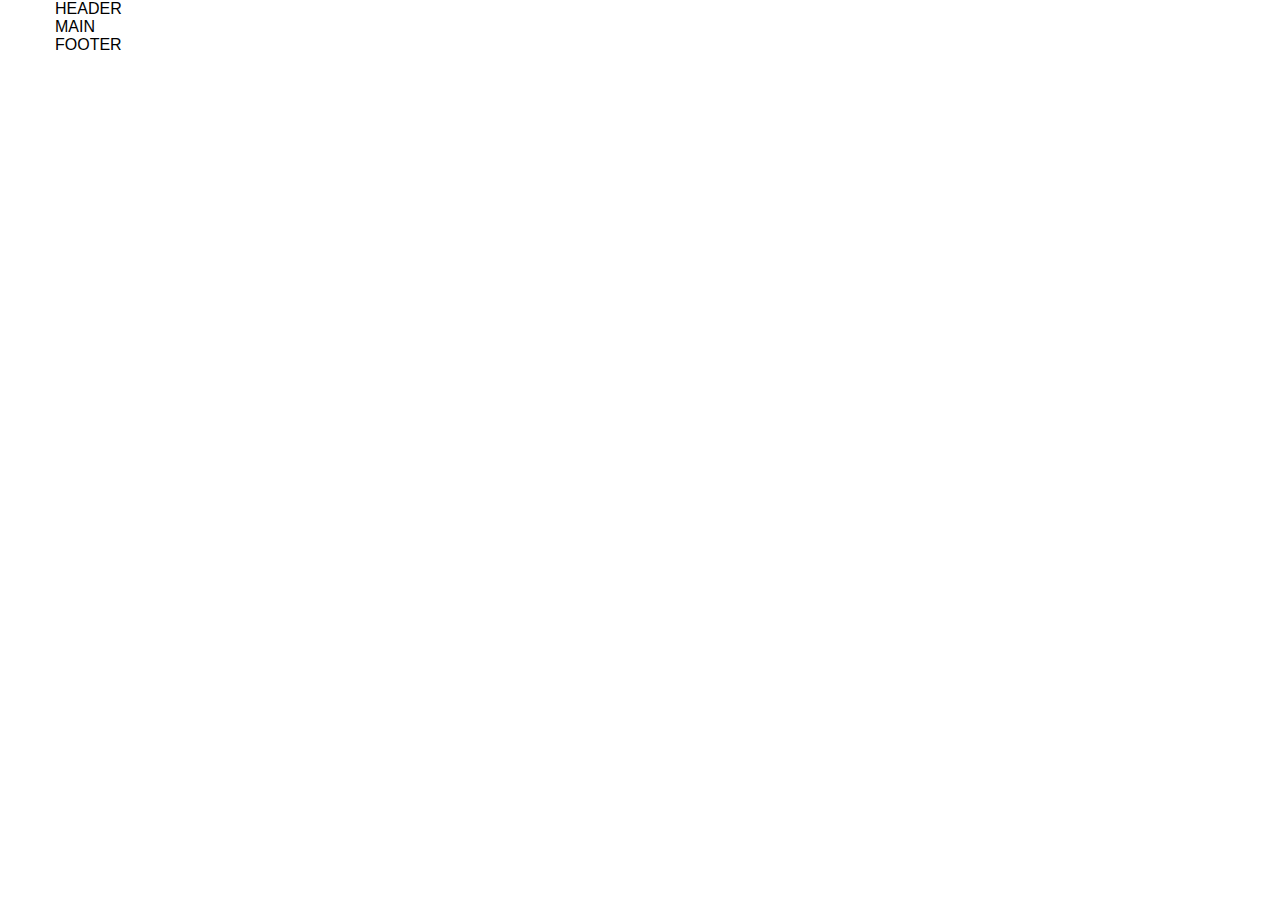
==== index.html @ 9e71ead6 "Initial commit" ====
<!DOCTYPE html>
<html lang="en">

    <head>

        <meta charset="UTF-8">
        <meta name="viewport" content="width=device-width, initial-scale=1.0">

        <title>Template HTML CSS</title>

        <!-- CSS -->
        <link rel="stylesheet" href="css/12bool.css">
        <link rel="stylesheet" href="css/style.css">

    </head>

    <body>
        
        <!-- Inizio Header Principale -->
        <header>
            <div class="container">
                HEADER
            </div>
        </header>
        <!-- Fine Header Principale -->
        
        <!-- Inizio Main -->
        <main>
            <div class="container">
                MAIN
            </div>
        </main>
        <!-- Fine Main -->
        
        <!-- Inizio Footer Principale -->
        <footer>
            <div class="container">
                FOOTER
            </div>
        </footer>
        <!-- Fine Footer Principale -->

    </body>

</html>
---- css/12bool.css ----
/* 
    CONTAINER
*/
.container {
    max-width: 1170px;
    margin: 0 auto;
}

/* 
    ROW
*/
.row {
    display: flex;
    flex-wrap: wrap;
}

/* 
    RESET COLUMNS
*/
[class*="col-"] {
    flex: 0 0 auto;
}

/* 
    COLUMNS
*/
.col {
    flex-grow: 1;
    flex-basis: 0;
    max-width: 100%;
}

.col-1 {
    width: calc((100% / 12) * 1);
    max-width: calc((100% / 12) * 1);
}

.col-2 {
    width: calc((100% / 12) * 2);
    max-width: calc((100% / 12) * 2);
}

.col-3 {
    width: calc((100% / 12) * 3);
    max-width: calc((100% / 12) * 3);
}

.col-4 {
    width: calc((100% / 12) * 4);
    max-width: calc((100% / 12) * 4);
}

.col-5 {
    width: calc((100% / 12) * 5);
    max-width: calc((100% / 12) * 5);
}

.col-6 { 
    width: calc((100% / 12) * 6);
    max-width: calc((100% / 12) * 6);
}

.col-7 {
    width: calc((100% / 12) * 7);
    max-width: calc((100% / 12) * 7);
}

.col-8 {
    width: calc((100% / 12) * 8);
    max-width: calc((100% / 12) * 8);
}

.col-9 {
    width: calc((100% / 12) * 9);
    max-width: calc((100% / 12) * 9);
}

.col-10 {
    width: calc((100% / 12) * 10);
    max-width: calc((100% / 12) * 10);
}

.col-11 {
    width: calc((100% / 12) * 11);
    max-width: calc((100% / 12) * 11);
}

.col-12 { 
    width: calc((100% / 12) * 12);
    max-width: calc((100% / 12) * 12);
}

.col-offset-0 {
    margin-left: 0;
}

.col-offset-1 {
    margin-left: calc((100% / 12) * 1);
}

.col-offset-2 {
    margin-left: calc((100% / 12) * 2);
}

.col-offset-3 {
    margin-left: calc((100% / 12) * 3);
}

.col-offset-4 {
    margin-left: calc((100% / 12) * 4);
}

.col-offset-5 {
    margin-left: calc((100% / 12) * 5);
}

.col-offset-6 {
    margin-left: calc((100% / 12) * 6);
}

.col-offset-7 {
    margin-left: calc((100% / 12) * 7);
}

.col-offset-8 {
    margin-left: calc((100% / 12) * 8);
}

.col-offset-9 {
    margin-left: calc((100% / 12) * 9);
}

.col-offset-10 {
    margin-left: calc((100% / 12) * 10);
}

.col-offset-11 {
    margin-left: calc((100% / 12) * 11);
}

.col-offset-12 {
    margin-left: calc((100% / 12) * 12);
}

/* 
    SMALL DEVICES - sm
*/
@media screen and (min-width: 576px) {

    .col-sm {
        flex-grow: 1;
        flex-basis: 0;
        max-width: 100%;
    }
    
    .col-sm-1 {
        width: calc((100% / 12) * 1);
        max-width: calc((100% / 12) * 1);
    }
    
    .col-sm-2 {
        width: calc((100% / 12) * 2);
        max-width: calc((100% / 12) * 2);
    }
    
    .col-sm-3 {
        width: calc((100% / 12) * 3);
        max-width: calc((100% / 12) * 3);
    }
    
    .col-sm-4 { 
        width: calc((100% / 12) * 4);
        max-width: calc((100% / 12) * 4);
    }
    
    .col-sm-5 {
        width: calc((100% / 12) * 5);
        max-width: calc((100% / 12) * 5);
    }
    
    .col-sm-6 { 
        width: calc((100% / 12) * 6);
        max-width: calc((100% / 12) * 6);
    }
    
    .col-sm-7 {
        width: calc((100% / 12) * 7);
        max-width: calc((100% / 12) * 7);
    }
    
    .col-sm-8 {
        width: calc((100% / 12) * 8);
        max-width: calc((100% / 12) * 8);
    }
    
    .col-sm-9 {
        width: calc((100% / 12) * 9);
        max-width: calc((100% / 12) * 9);
    }
    
    .col-sm-10 {
        width: calc((100% / 12) * 10);
        max-width: calc((100% / 12) * 10);
    }
    
    .col-sm-11 {
        width: calc((100% / 12) * 11);
        max-width: calc((100% / 12) * 11);
    }
    
    .col-sm-12 { 
        width: calc((100% / 12) * 12);
        max-width: calc((100% / 12) * 12);
    }
    
    .col-sm-offset-0 {
        margin-left: 0;
    }
    
    .col-sm-offset-1 {
        margin-left: calc((100% / 12) * 1);
    }
    
    .col-sm-offset-2 {
        margin-left: calc((100% / 12) * 2);
    }
    
    .col-sm-offset-3 {
        margin-left: calc((100% / 12) * 3);
    }
    
    .col-sm-offset-4 {
        margin-left: calc((100% / 12) * 4);
    }
    
    .col-sm-offset-5 {
        margin-left: calc((100% / 12) * 5);
    }
    
    .col-sm-offset-6 {
        margin-left: calc((100% / 12) * 6);
    }
    
    .col-sm-offset-7 {
        margin-left: calc((100% / 12) * 7);
    }
    
    .col-sm-offset-8 {
        margin-left: calc((100% / 12) * 8);
    }
    
    .col-sm-offset-9 {
        margin-left: calc((100% / 12) * 9);
    }
    
    .col-sm-offset-10 {
        margin-left: calc((100% / 12) * 10);
    }
    
    .col-sm-offset-11 {
        margin-left: calc((100% / 12) * 11);
    }
    
    .col-sm-offset-12 {
        margin-left: calc((100% / 12) * 12);
    }

}

/* 
    MEDIUM DEVICES - md
*/
@media screen and (min-width: 768px) {

    .col-md {
        flex-grow: 1;
        flex-basis: 0;
        max-width: 100%;
    }
    
    .col-md-1 {
        width: calc((100% / 12) * 1);
        max-width: calc((100% / 12) * 1);
    }
    
    .col-md-2 {
        width: calc((100% / 12) * 2);
        max-width: calc((100% / 12) * 2);
    }
    
    .col-md-3 {
        width: calc((100% / 12) * 3);
        max-width: calc((100% / 12) * 3);
    }
    
    .col-md-4 { 
        width: calc((100% / 12) * 4);
        max-width: calc((100% / 12) * 4);
    }
    
    .col-md-5 {
        width: calc((100% / 12) * 5);
        max-width: calc((100% / 12) * 5);
    }
    
    .col-md-6 { 
        width: calc((100% / 12) * 6);
        max-width: calc((100% / 12) * 6);
    }
    
    .col-md-7 {
        width: calc((100% / 12) * 7);
        max-width: calc((100% / 12) * 7);
    }
    
    .col-md-8 {
        width: calc((100% / 12) * 8);
        max-width: calc((100% / 12) * 8);
    }
    
    .col-md-9 {
        width: calc((100% / 12) * 9);
        max-width: calc((100% / 12) * 9);
    }
    
    .col-md-10 {
        width: calc((100% / 12) * 10);
        max-width: calc((100% / 12) * 10);
    }
    
    .col-md-11 {
        width: calc((100% / 12) * 11);
        max-width: calc((100% / 12) * 11);
    }
    
    .col-md-12 { 
        width: calc((100% / 12) * 12);
        max-width: calc((100% / 12) * 12);
    }
    
    .col-md-offset-0 {
        margin-left: 0;
    }
    
    .col-md-offset-1 {
        margin-left: calc((100% / 12) * 1);
    }
    
    .col-md-offset-2 {
        margin-left: calc((100% / 12) * 2);
    }
    
    .col-md-offset-3 {
        margin-left: calc((100% / 12) * 3);
    }
    
    .col-md-offset-4 {
        margin-left: calc((100% / 12) * 4);
    }
    
    .col-md-offset-5 {
        margin-left: calc((100% / 12) * 5);
    }
    
    .col-md-offset-6 {
        margin-left: calc((100% / 12) * 6);
    }
    
    .col-md-offset-7 {
        margin-left: calc((100% / 12) * 7);
    }
    
    .col-md-offset-8 {
        margin-left: calc((100% / 12) * 8);
    }
    
    .col-md-offset-9 {
        margin-left: calc((100% / 12) * 9);
    }
    
    .col-md-offset-10 {
        margin-left: calc((100% / 12) * 10);
    }
    
    .col-md-offset-11 {
        margin-left: calc((100% / 12) * 11);
    }
    
    .col-md-offset-12 {
        margin-left: calc((100% / 12) * 12);
    }

}

/* 
    LARGE DEVICES - lg
*/
@media screen and (min-width: 992px) {

    .col-lg {
        flex-grow: 1;
        flex-basis: 0;
        max-width: 100%;
    }
    
    .col-lg-1 {
        width: calc((100% / 12) * 1);
        max-width: calc((100% / 12) * 1);
    }
    
    .col-lg-2 {
        width: calc((100% / 12) * 2);
        max-width: calc((100% / 12) * 2);
    }
    
    .col-lg-3 {
        width: calc((100% / 12) * 3);
        max-width: calc((100% / 12) * 3);
    }
    
    .col-lg-4 { 
        width: calc((100% / 12) * 4);
        max-width: calc((100% / 12) * 4);
    }
    
    .col-lg-5 {
        width: calc((100% / 12) * 5);
        max-width: calc((100% / 12) * 5);
    }
    
    .col-lg-6 { 
        width: calc((100% / 12) * 6);
        max-width: calc((100% / 12) * 6);
    }
    
    .col-lg-7 {
        width: calc((100% / 12) * 7);
        max-width: calc((100% / 12) * 7);
    }
    
    .col-lg-8 {
        width: calc((100% / 12) * 8);
        max-width: calc((100% / 12) * 8);
    }
    
    .col-lg-9 {
        width: calc((100% / 12) * 9);
        max-width: calc((100% / 12) * 9);
    }
    
    .col-lg-10 {
        width: calc((100% / 12) * 10);
        max-width: calc((100% / 12) * 10);
    }
    
    .col-lg-11 {
        width: calc((100% / 12) * 11);
        max-width: calc((100% / 12) * 11);
    }
    
    .col-lg-12 { 
        width: calc((100% / 12) * 12);
        max-width: calc((100% / 12) * 12);
    }
    
    .col-lg-offset-0 {
        margin-left: 0;
    }
    
    .col-lg-offset-1 {
        margin-left: calc((100% / 12) * 1);
    }
    
    .col-lg-offset-2 {
        margin-left: calc((100% / 12) * 2);
    }
    
    .col-lg-offset-3 {
        margin-left: calc((100% / 12) * 3);
    }
    
    .col-lg-offset-4 {
        margin-left: calc((100% / 12) * 4);
    }
    
    .col-lg-offset-5 {
        margin-left: calc((100% / 12) * 5);
    }
    
    .col-lg-offset-6 {
        margin-left: calc((100% / 12) * 6);
    }
    
    .col-lg-offset-7 {
        margin-left: calc((100% / 12) * 7);
    }
    
    .col-lg-offset-8 {
        margin-left: calc((100% / 12) * 8);
    }
    
    .col-lg-offset-9 {
        margin-left: calc((100% / 12) * 9);
    }
    
    .col-lg-offset-10 {
        margin-left: calc((100% / 12) * 10);
    }
    
    .col-lg-offset-11 {
        margin-left: calc((100% / 12) * 11);
    }
    
    .col-lg-offset-12 {
        margin-left: calc((100% / 12) * 12);
    }

}
---- css/style.css ----
/* 
    RESET
*/

* {
    margin: 0;
    padding: 0;
    box-sizing: border-box;
}

/* 
    GENERAL
*/

html {
    font-family: Arial, Helvetica, sans-serif;
}

.container {
    max-width: 1170px;
    margin: 0 auto;
}
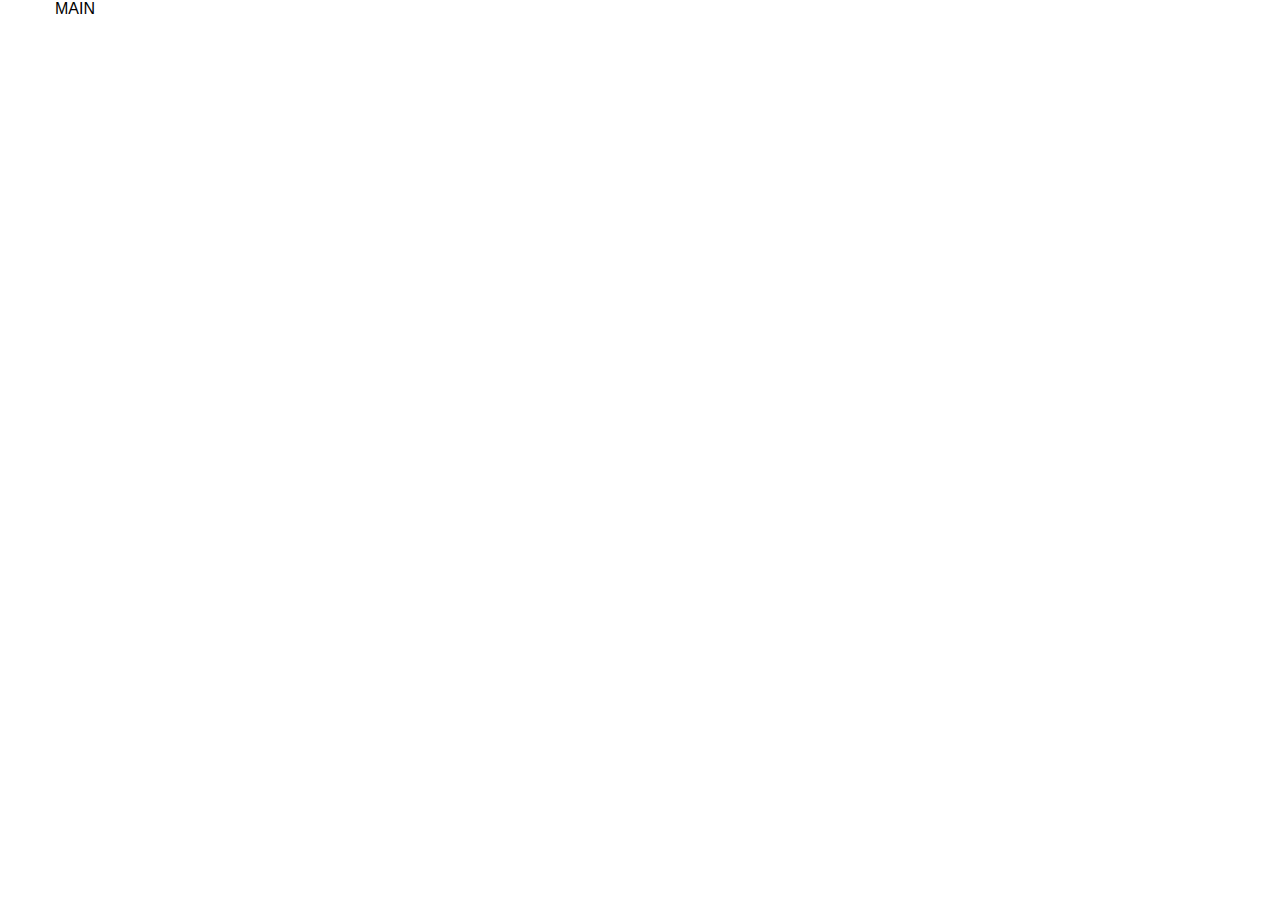
==== commit a0447fc5: "ADD base structure" ====
--- a/index.html
+++ b/index.html
@@ -15,31 +15,13 @@
     </head>
 
     <body>
-        
-        <!-- Inizio Header Principale -->
-        <header>
-            <div class="container">
-                HEADER
-            </div>
-        </header>
-        <!-- Fine Header Principale -->
-        
-        <!-- Inizio Main -->
+           <!-- Inizio Main -->
         <main>
             <div class="container">
                 MAIN
             </div>
         </main>
         <!-- Fine Main -->
-        
-        <!-- Inizio Footer Principale -->
-        <footer>
-            <div class="container">
-                FOOTER
-            </div>
-        </footer>
-        <!-- Fine Footer Principale -->
-
     </body>
 
 </html>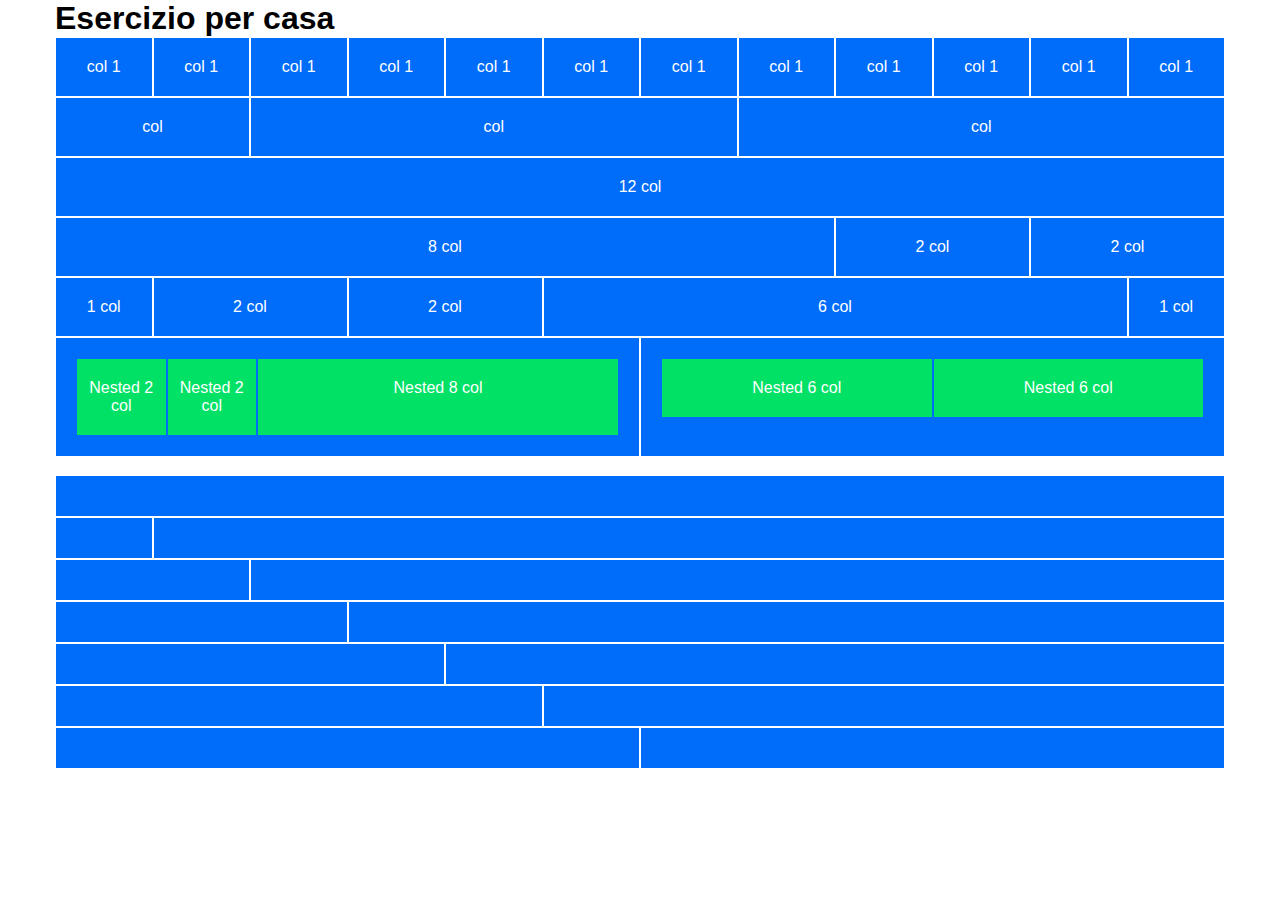
==== commit e1afa2f7: "ADD first exercise" ====
--- a/index.html
+++ b/index.html
@@ -18,7 +18,98 @@
            <!-- Inizio Main -->
         <main>
             <div class="container">
-                MAIN
+                <h1>Esercizio per casa</h1>
+
+                <div class="row">
+                    <div class="col-1 blue">col 1</div>
+                    <div class="col-1 blue">col 1</div>
+                    <div class="col-1 blue">col 1</div>
+                    <div class="col-1 blue">col 1</div>
+                    <div class="col-1 blue">col 1</div>
+                    <div class="col-1 blue">col 1</div>
+                    <div class="col-1 blue">col 1</div>
+                    <div class="col-1 blue">col 1</div>
+                    <div class="col-1 blue">col 1</div>
+                    <div class="col-1 blue">col 1</div>
+                    <div class="col-1 blue">col 1</div>
+                    <div class="col-1 blue">col 1</div>
+                </div>
+
+                <div class="row">
+                    <div class="col-2 blue">col</div>
+                    <div class="col-5 blue">col</div>
+                    <div class="col-5 blue">col</div>
+                </div>
+
+                <div class="row">
+                    <div class="col-12 blue">12 col</div>
+                </div>
+
+                <div class="row">
+                    <div class="col-8 blue">8 col</div>
+                    <div class="col-2 blue">2 col</div>
+                    <div class="col-2 blue">2 col</div>
+                </div>
+
+                <div class="row">
+                    <div class="col-1 blue">1 col</div>
+                    <div class="col-2 blue">2 col</div>
+                    <div class="col-2 blue">2 col</div>
+                    <div class="col-6 blue">6 col</div>
+                    <div class="col-1 blue">1 col</div>
+                </div>
+
+                <div class="row">
+                    <div class="col-6 blue">
+                        <div class="row">
+                            <div class="col-2 nested">Nested 2 col</div>
+                            <div class="col-2 nested">Nested 2 col</div>
+                            <div class="col-8 nested">Nested 8 col</div>
+                        </div>
+                    </div>
+                    <div class="col-6 blue">
+                        <div class="row">
+                            <div class="col-6 nested">Nested 6 col</div>
+                            <div class="col-6 nested">Nested 6 col</div>
+                        </div>
+                    </div>
+                </div>
+            
+                <br>
+
+                <div class="row">
+                    <div class="col blue"></div>
+                </div>
+
+                <div class="row">
+                    <div class="col-1 blue"></div>
+                    <div class="col blue"></div>
+                </div>
+
+                <div class="row">
+                    <div class="col-2 blue"></div>
+                    <div class="col blue"></div>
+                </div>
+
+                <div class="row">
+                    <div class="col-3 blue"></div>
+                    <div class="col blue"></div>
+                </div>
+
+                <div class="row">
+                    <div class="col-4 blue"></div>
+                    <div class="col blue"></div>
+                </div>
+
+                <div class="row">
+                    <div class="col-5 blue"></div>
+                    <div class="col blue"></div>
+                </div>
+
+                <div class="row">
+                    <div class="col-6 blue"></div>
+                    <div class="col blue"></div>
+                </div>
             </div>
         </main>
         <!-- Fine Main -->
--- a/css/style.css
+++ b/css/style.css
@@ -19,4 +19,21 @@
 .container {
     max-width: 1170px;
     margin: 0 auto;
-}+}
+
+.blue {
+    background-color: #006CFA;
+    color: white;
+    border: 1px solid white;
+    text-align: center;
+    padding: 20px;
+}
+
+.nested {
+    background-color: #00E165;
+    padding: 20px 0;
+    border: 1px solid #006CFA;
+}
+
+
+
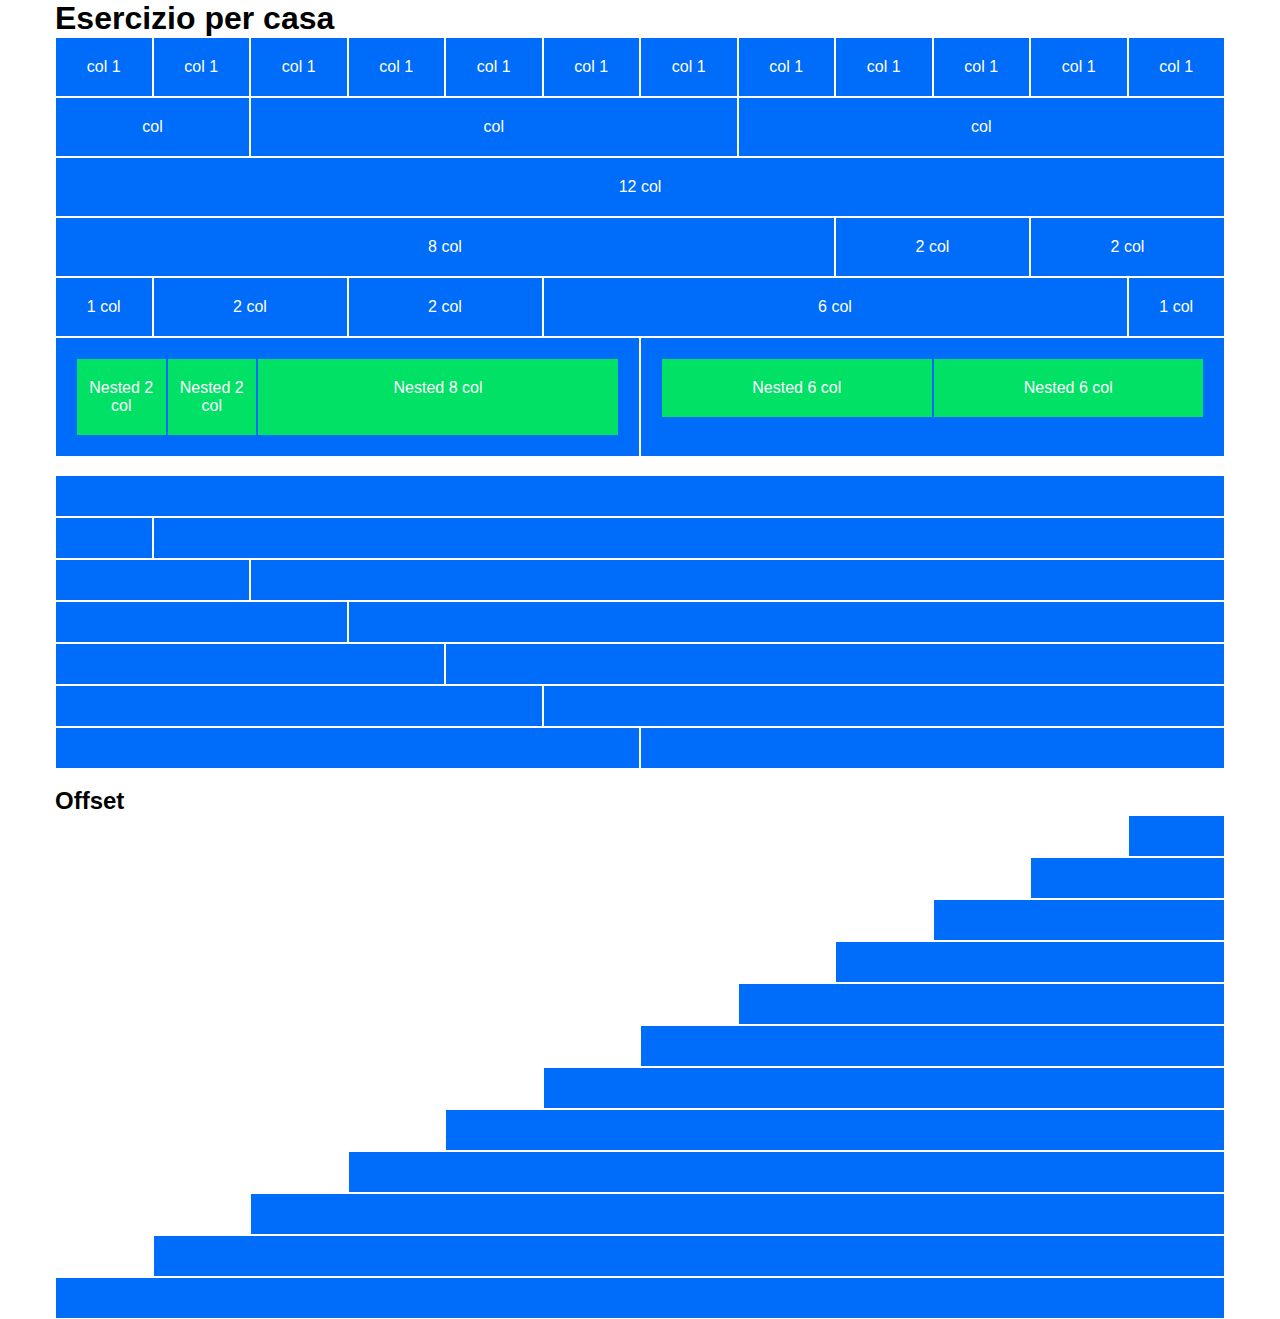
==== commit 1caa7e65: "ADD second exercise" ====
--- a/index.html
+++ b/index.html
@@ -110,6 +110,48 @@
                     <div class="col-6 blue"></div>
                     <div class="col blue"></div>
                 </div>
+
+                <br>
+
+                <h2>Offset</h2>
+
+                <div class="row">
+                    <div class="col-1 col-offset-11 blue"></div>
+                </div>
+                <div class="row">
+                    <div class="col-2 col-offset-10 blue"></div>
+                </div>
+                <div class="row">
+                    <div class="col-3 col-offset-9 blue"></div>
+                </div>
+                <div class="row">
+                    <div class="col-4 col-offset-8 blue"></div>
+                </div>
+                <div class="row">
+                    <div class="col-5 col-offset-7 blue"></div>
+                </div>
+                <div class="row">
+                    <div class="col-6 col-offset-6 blue"></div>
+                </div>
+                <div class="row">
+                    <div class="col-7 col-offset-5 blue"></div>
+                </div>
+                <div class="row">
+                    <div class="col-8 col-offset-4 blue"></div>
+                </div>
+                <div class="row">
+                    <div class="col-9 col-offset-3 blue"></div>
+                </div>
+                <div class="row">
+                    <div class="col-10 col-offset-2 blue"></div>
+                </div>
+                <div class="row">
+                    <div class="col-11 col-offset-1 blue"></div>
+                </div>
+                <div class="row">
+                    <div class="col-12 blue"></div>
+                </div>
+
             </div>
         </main>
         <!-- Fine Main -->
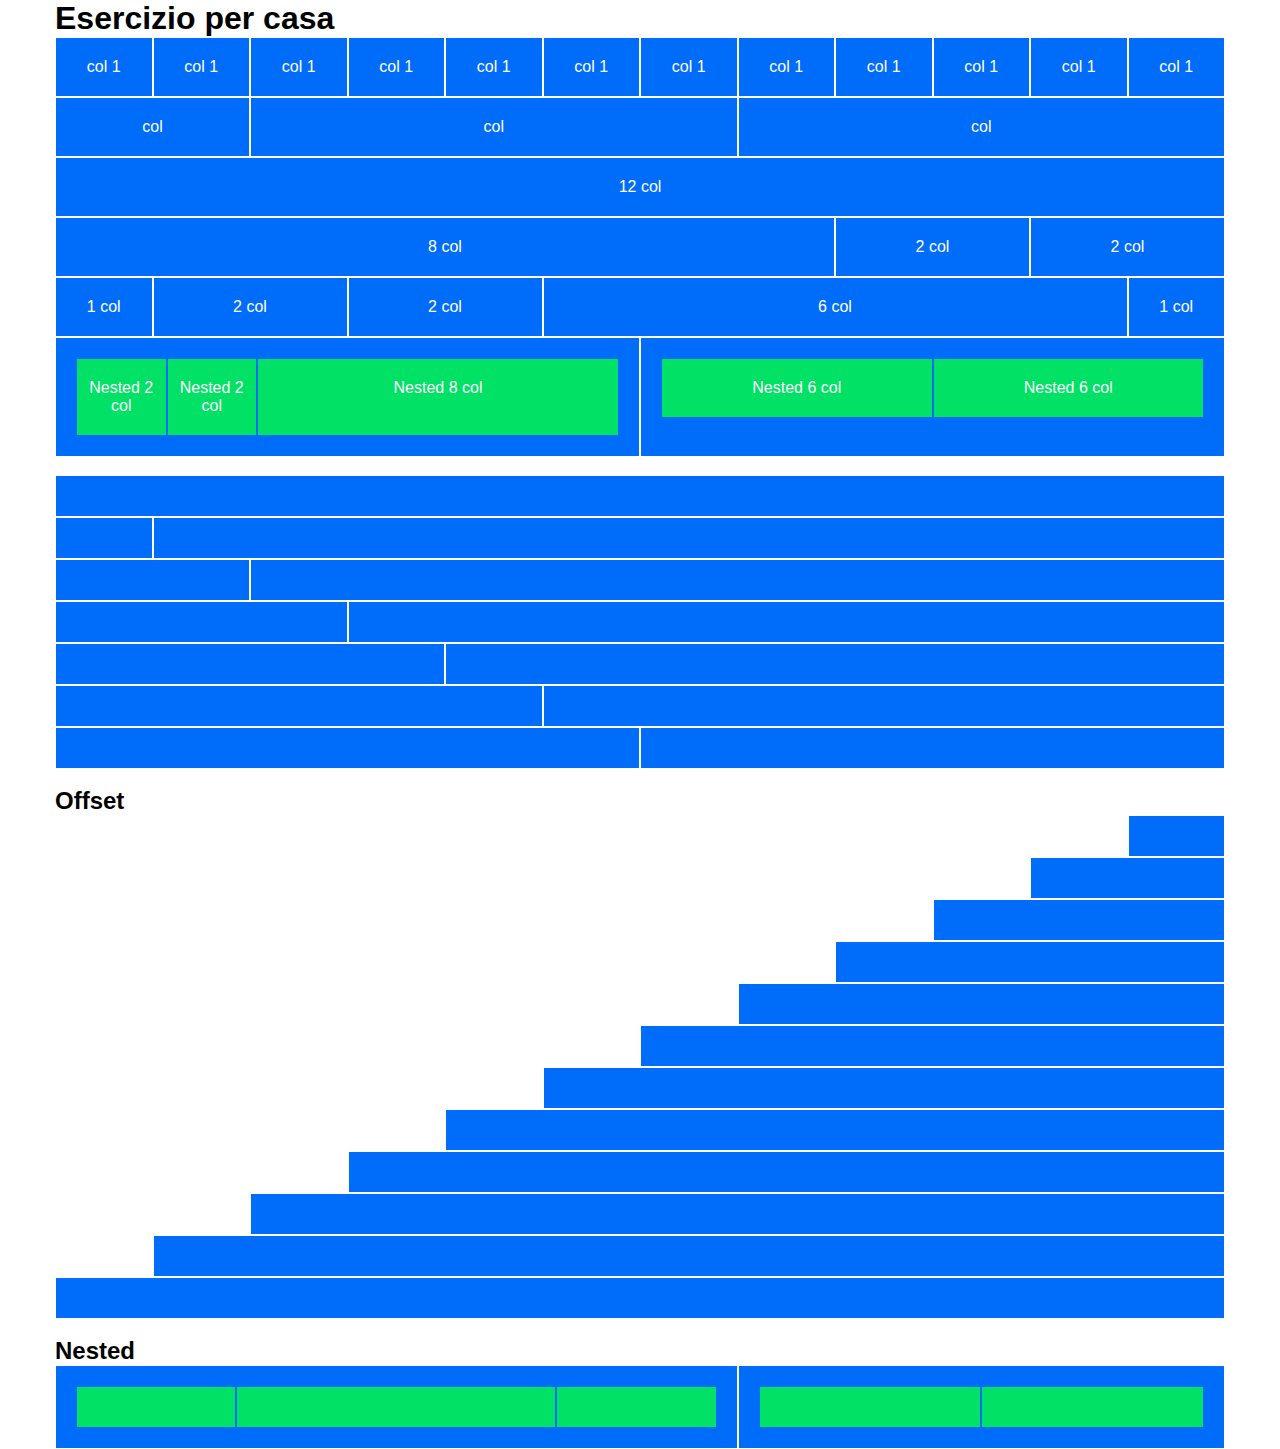
==== commit f6f45d05: "ADD third exercise" ====
--- a/index.html
+++ b/index.html
@@ -152,6 +152,26 @@
                     <div class="col-12 blue"></div>
                 </div>
 
+                <br>
+
+                <h2>Nested</h2>
+
+                <div class="row">
+                    <div class="col-7 blue">
+                        <div class="row">
+                            <div class="col-3 nested"></div>
+                            <div class="col-6 nested"></div>
+                            <div class="col-3 nested"></div>
+                        </div>
+                    </div>
+                    <div class="col-5 blue">
+                        <div class="row">
+                            <div class="col-6 nested"></div>
+                            <div class="col-6 nested"></div>
+                        </div>
+                    </div>
+                </div>
+
             </div>
         </main>
         <!-- Fine Main -->
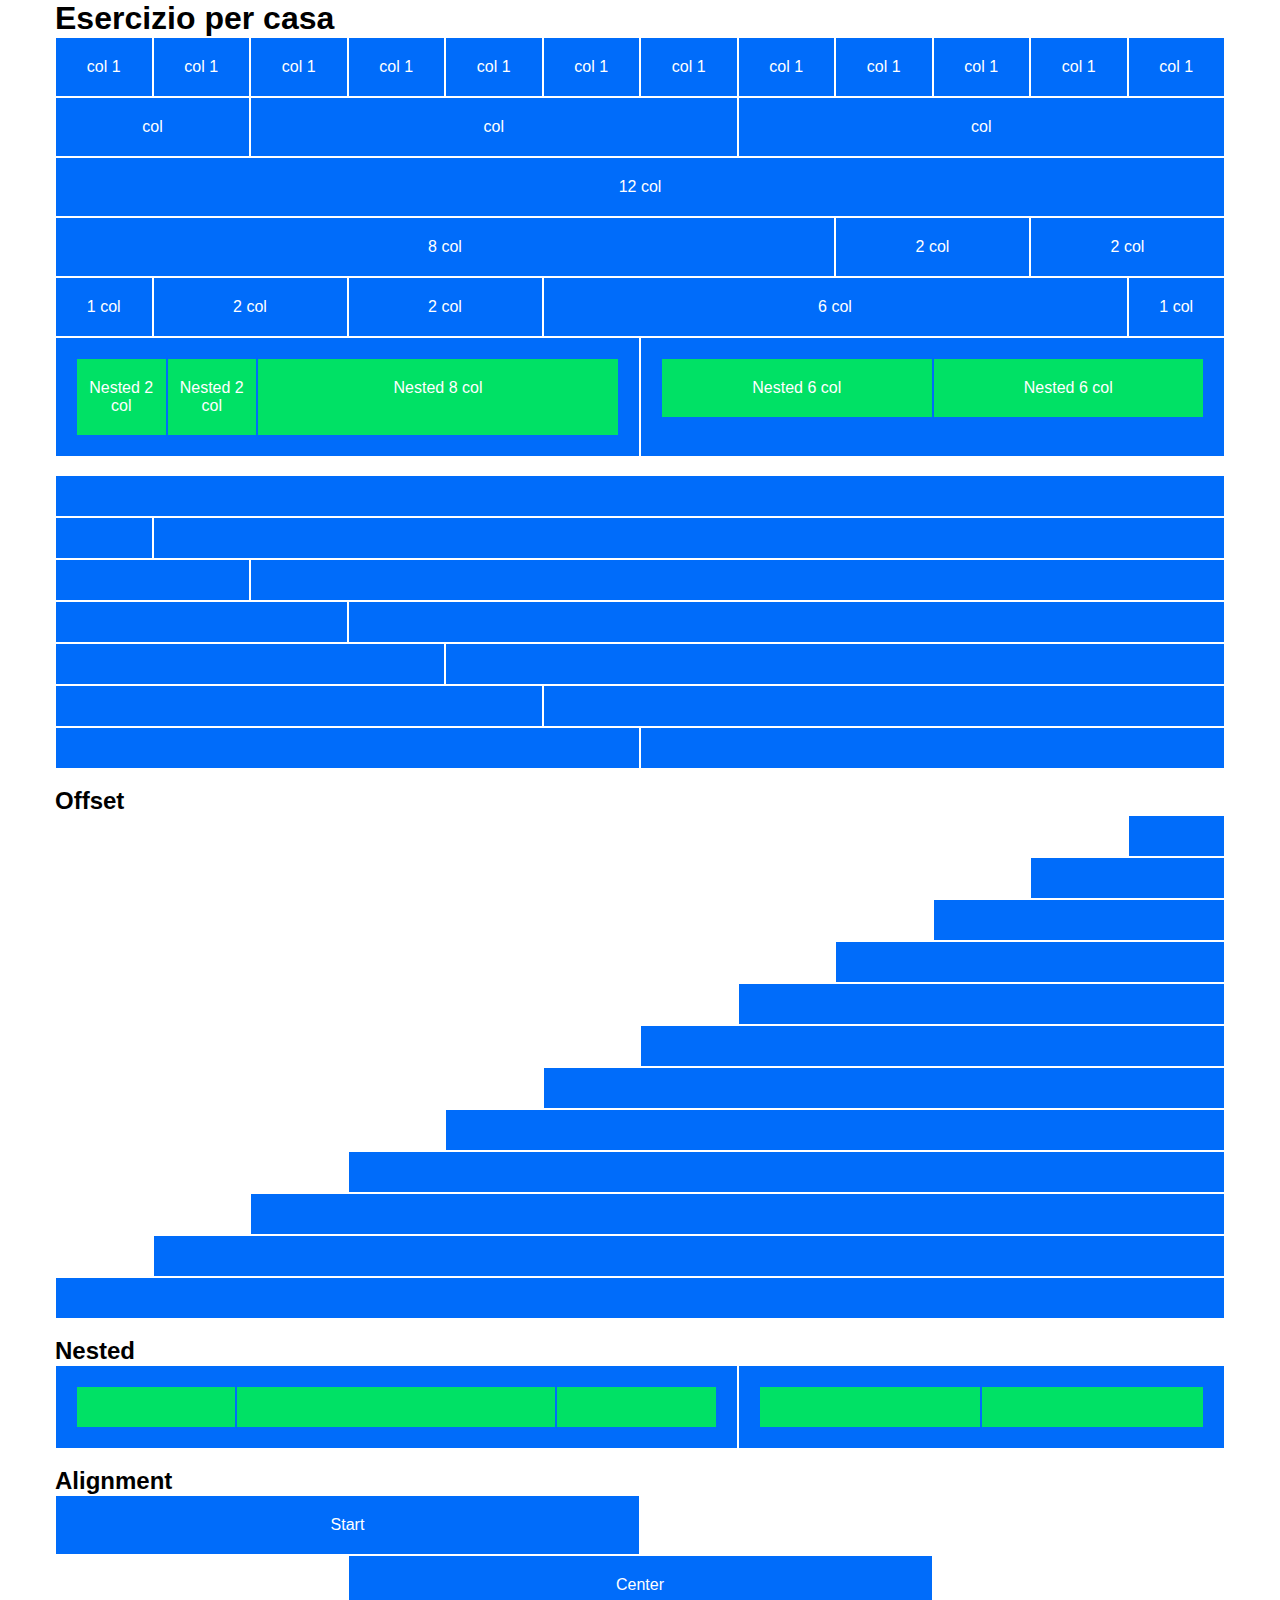
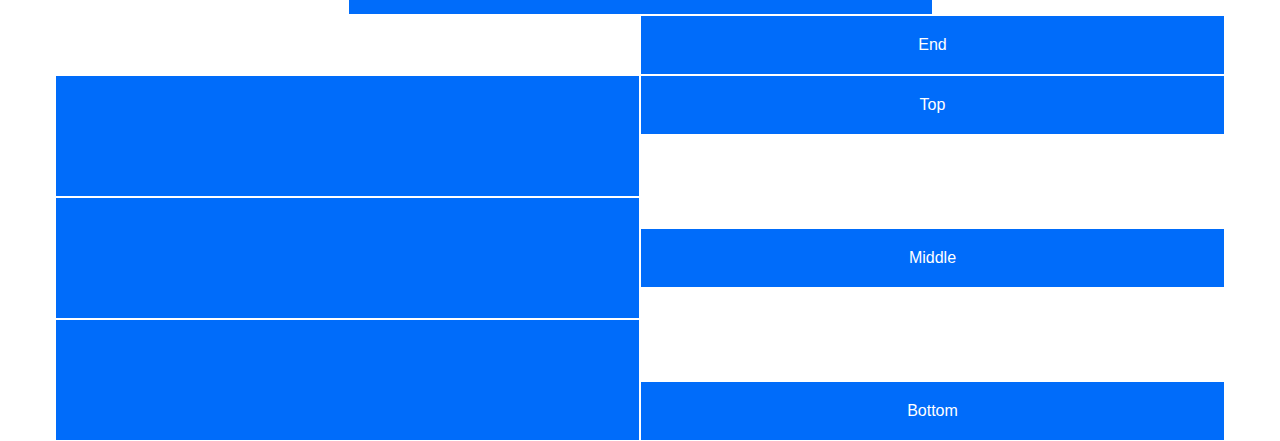
==== commit ea34f1cd: "ADD fourth exercise" ====
--- a/index.html
+++ b/index.html
@@ -172,6 +172,53 @@
                     </div>
                 </div>
 
+                <br>
+
+                <h2>Alignment</h2>
+
+                <div class="row">
+                    <div class="col-6 blue">Start</div>
+                </div>
+                <div class="row center">
+                    <div class="col-6 blue">Center</div>
+                </div>
+                <div class="row end">
+                    <div class="col-6 blue">End</div>
+                </div>
+
+                <div class="row">
+                    <div class="col-6 blue">
+                        <div class="co-12 blue noborder"></div>
+                        <div class="co-12 blue noborder"></div>
+                    </div>
+                         
+                    <div class="col-6">
+                        <div class="col-12 blue">Top</div>
+                    </div>
+                </div>
+
+                <div class="row middle">
+                    <div class="col-6 blue">
+                        <div class="co-12 blue noborder"></div>
+                        <div class="co-12 blue noborder"></div>
+                    </div>
+                         
+                    <div class="col-6">
+                        <div class="col-12 blue">Middle</div>
+                    </div>
+                </div>
+
+                <div class="row bottom">
+                    <div class="col-6 blue">
+                        <div class="co-12 blue noborder"></div>
+                        <div class="co-12 blue noborder"></div>
+                    </div>
+                         
+                    <div class="col-6">
+                        <div class="col-12 blue">Bottom</div>
+                    </div>
+                </div>
+
             </div>
         </main>
         <!-- Fine Main -->
--- a/css/style.css
+++ b/css/style.css
@@ -35,5 +35,23 @@
     border: 1px solid #006CFA;
 }
 
+.center {
+    justify-content: center;
+}
 
+.end {
+    justify-content: flex-end;
+}
 
+.noborder {
+    border: none;
+}
+
+.middle {
+    align-items: center;
+}
+
+.bottom {
+    align-items: end;
+}
+
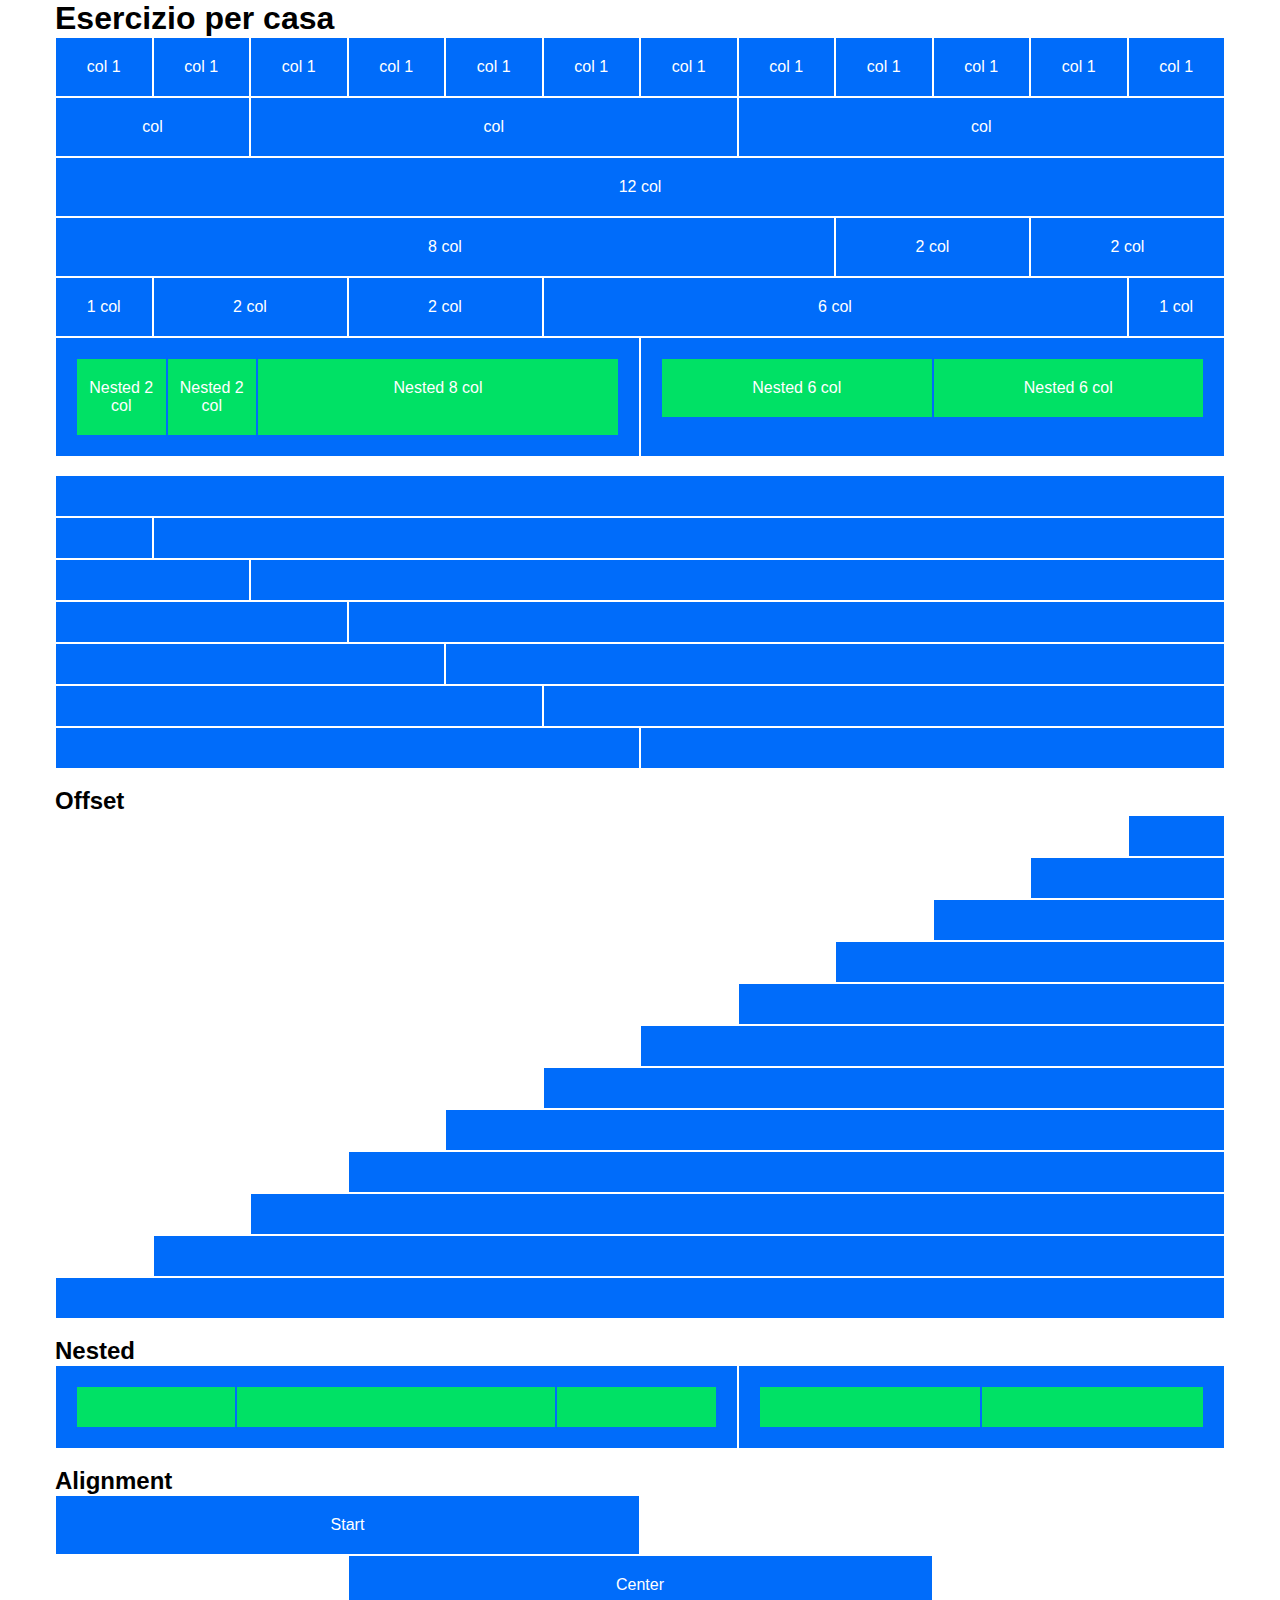
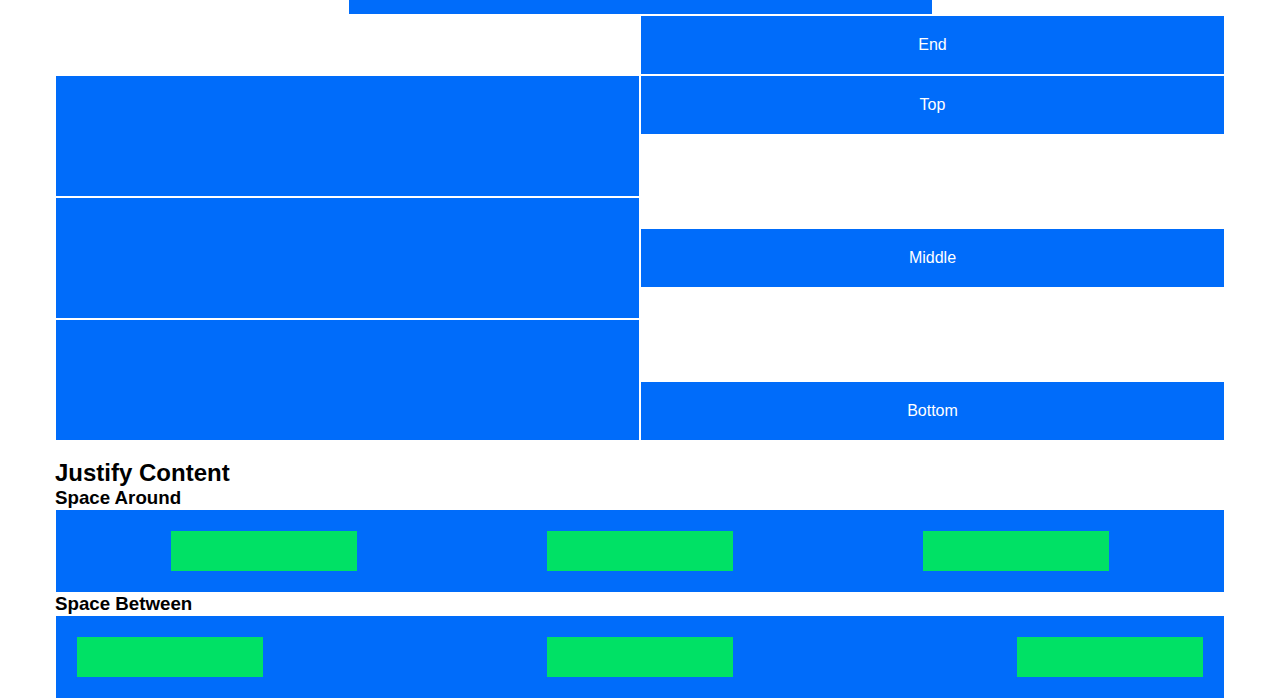
==== commit 099282c0: "ADD last exercise END" ====
--- a/index.html
+++ b/index.html
@@ -219,6 +219,32 @@
                     </div>
                 </div>
 
+                <br>
+
+                <h2>Justify Content</h2>
+
+                <h3>Space Around</h3>
+                <div class="row">
+                    <div class="col-12 blue">
+                        <div class="row around">
+                            <div class="col-2 nested"></div>
+                            <div class="col-2 nested"></div>
+                            <div class="col-2 nested"></div>
+                        </div>
+                    </div>
+                </div>
+
+                <h3>Space Between</h3>
+                <div class="row">
+                    <div class="col-12 blue">
+                        <div class="row between">
+                            <div class="col-2 nested"></div>
+                            <div class="col-2 nested"></div>
+                            <div class="col-2 nested"></div>
+                        </div>
+                    </div>
+                </div>
+
             </div>
         </main>
         <!-- Fine Main -->
--- a/css/style.css
+++ b/css/style.css
@@ -55,3 +55,10 @@
     align-items: end;
 }
 
+.around {
+    justify-content: space-around;
+}
+
+.between {
+    justify-content: space-between;
+}
